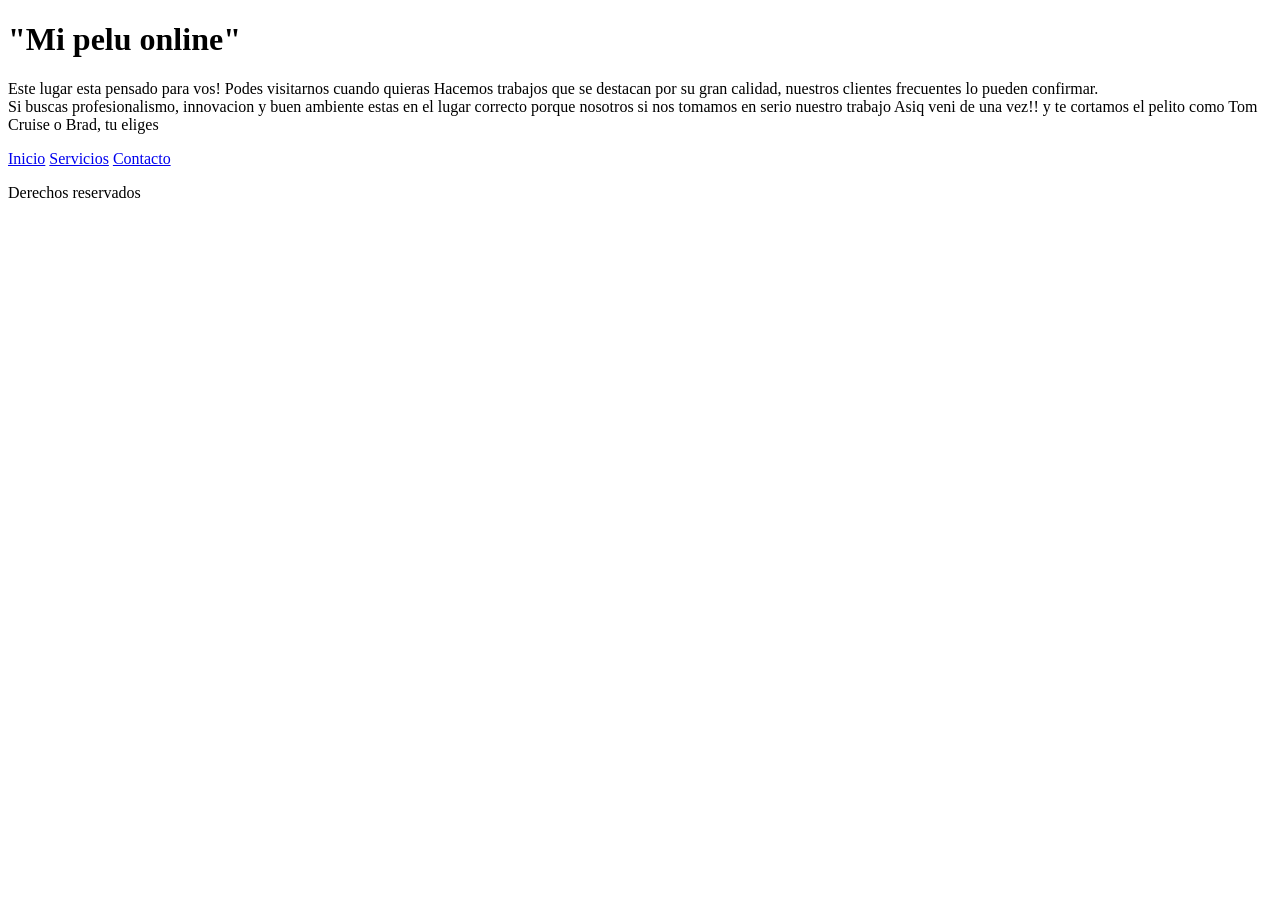
==== index.html @ 787e59c1 "Agrego barra de nav Se agrega barra de nav a las 3 paginas" ====
<!--    
        Información general y una presentación clara del sitio.
        Un menú de navegación.
        Un carrusel de imágenes desarrollado con JavaScript.
-->

<!DOCTYPE html>
<html lang="es">
    <head>
        <title>"Mi pelu online"</title>
        <meta charset="UTF-8">
    </head>

    <body>
        <header>
            <h1>"Mi pelu online"</h1>
            <p>
                Este lugar esta pensado para vos! Podes visitarnos cuando quieras
                Hacemos trabajos que se destacan por su gran calidad, 
                nuestros clientes frecuentes lo pueden confirmar.
                <br>
                Si buscas profesionalismo, innovacion y buen ambiente
                estas en el lugar correcto porque nosotros si nos tomamos en serio nuestro trabajo
                Asiq veni de una vez!! y te cortamos el pelito como Tom Cruise o Brad, tu eliges
            

            </p>

        </header>

        <nav>
            <a href="index.html">Inicio</a>
            <a href="servicios.html">Servicios</a>
            <a href="contacto.html">Contacto</a>
        </nav>

        <main>

        </main>

        <footer>
            <p>Derechos reservados</p>
        </footer>

    </body>

</html>
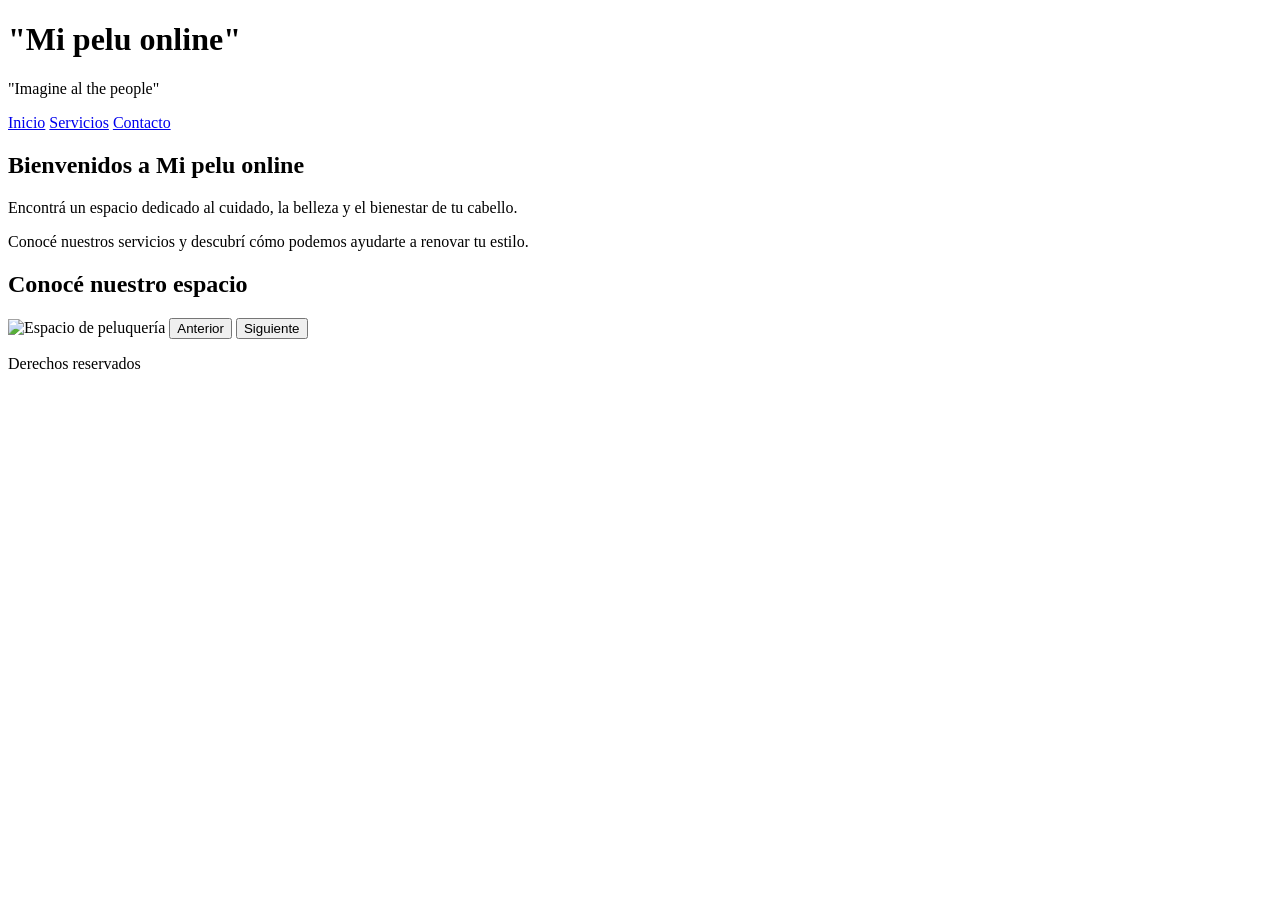
==== commit 1695ce03: "Modificaciones de contenido" ====
--- a/index.html
+++ b/index.html
@@ -15,15 +15,7 @@
         <header>
             <h1>"Mi pelu online"</h1>
             <p>
-                Este lugar esta pensado para vos! Podes visitarnos cuando quieras
-                Hacemos trabajos que se destacan por su gran calidad, 
-                nuestros clientes frecuentes lo pueden confirmar.
-                <br>
-                Si buscas profesionalismo, innovacion y buen ambiente
-                estas en el lugar correcto porque nosotros si nos tomamos en serio nuestro trabajo
-                Asiq veni de una vez!! y te cortamos el pelito como Tom Cruise o Brad, tu eliges
-            
-
+                "Imagine al the people"
             </p>
 
         </header>
@@ -35,7 +27,29 @@
         </nav>
 
         <main>
+            <section>
+                <h2>Bienvenidos a Mi pelu online</h2>
 
+                <p>
+                    Encontrá un espacio dedicado al cuidado,
+                    la belleza y el bienestar de tu cabello.
+                </p>
+
+                <p>
+                    Conocé nuestros servicios y descubrí
+                    cómo podemos ayudarte a renovar tu estilo.
+                </p>
+            </section>
+            <section>
+                <h2>Conocé nuestro espacio</h2>
+
+                <div id="carrusel">
+                    <img id="imagen-carrusel" src="img/imagen1.jpg" alt="Espacio de peluquería">
+
+                    <button id="anterior">Anterior</button>
+                    <button id="siguiente">Siguiente</button>
+                </div>
+            </section>
         </main>
 
         <footer>
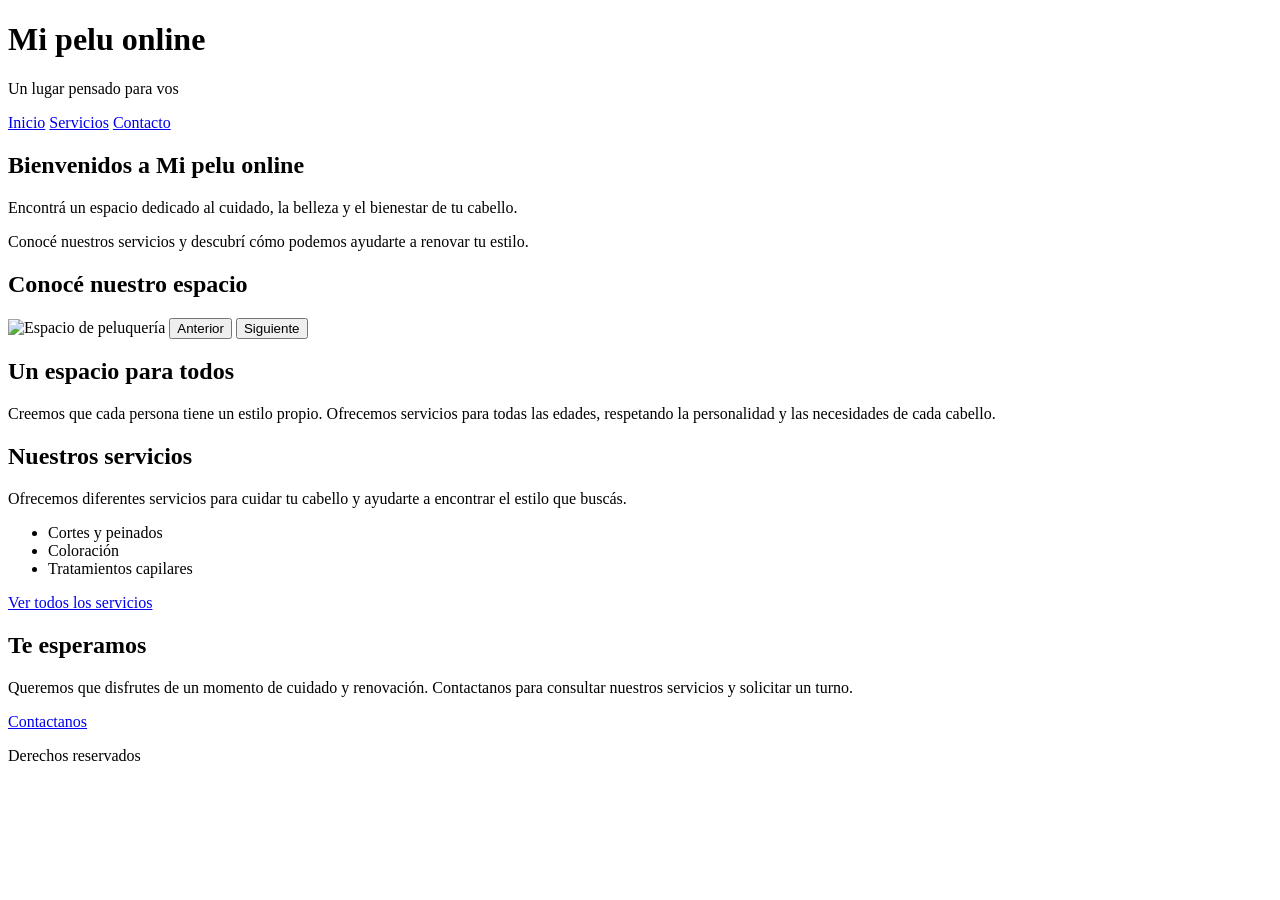
==== commit 669020a9: "Index Estructura y contenido de la pagina principal Algunas modificaciones dentro de la pagina servi" ====
--- a/index.html
+++ b/index.html
@@ -7,15 +7,15 @@
 <!DOCTYPE html>
 <html lang="es">
     <head>
-        <title>"Mi pelu online"</title>
+        <title>Mi pelu online</title>
         <meta charset="UTF-8">
     </head>
 
     <body>
         <header>
-            <h1>"Mi pelu online"</h1>
+            <h1>Mi pelu online</h1>
             <p>
-                "Imagine al the people"
+                Un lugar pensado para vos
             </p>
 
         </header>
@@ -50,12 +50,48 @@
                     <button id="siguiente">Siguiente</button>
                 </div>
             </section>
+            <section>
+                <h2>Un espacio para todos</h2>
+                <p>
+                    Creemos que cada persona tiene un estilo propio.
+                    Ofrecemos servicios para todas las edades,
+                    respetando la personalidad y las necesidades de cada cabello.
+                </p>
+            </section>
+            <section>
+                <h2>Nuestros servicios</h2>
+
+                <p>
+                    Ofrecemos diferentes servicios para cuidar tu cabello
+                    y ayudarte a encontrar el estilo que buscás.
+                </p>
+
+                <ul>
+                    <li>Cortes y peinados</li>
+                    <li>Coloración</li>
+                    <li>Tratamientos capilares</li>
+                </ul>
+
+                <a href="servicios.html">Ver todos los servicios</a>
+            </section>
+
+            <section>
+                <h2>Te esperamos</h2>
+
+                <p>
+                    Queremos que disfrutes de un momento de cuidado
+                    y renovación. Contactanos para consultar nuestros
+                    servicios y solicitar un turno.
+                </p>
+
+                <a href="contacto.html">Contactanos</a>
+            </section>
         </main>
 
         <footer>
             <p>Derechos reservados</p>
         </footer>
-
+        <script src="js/script.js"></script>
     </body>
 
 </html>
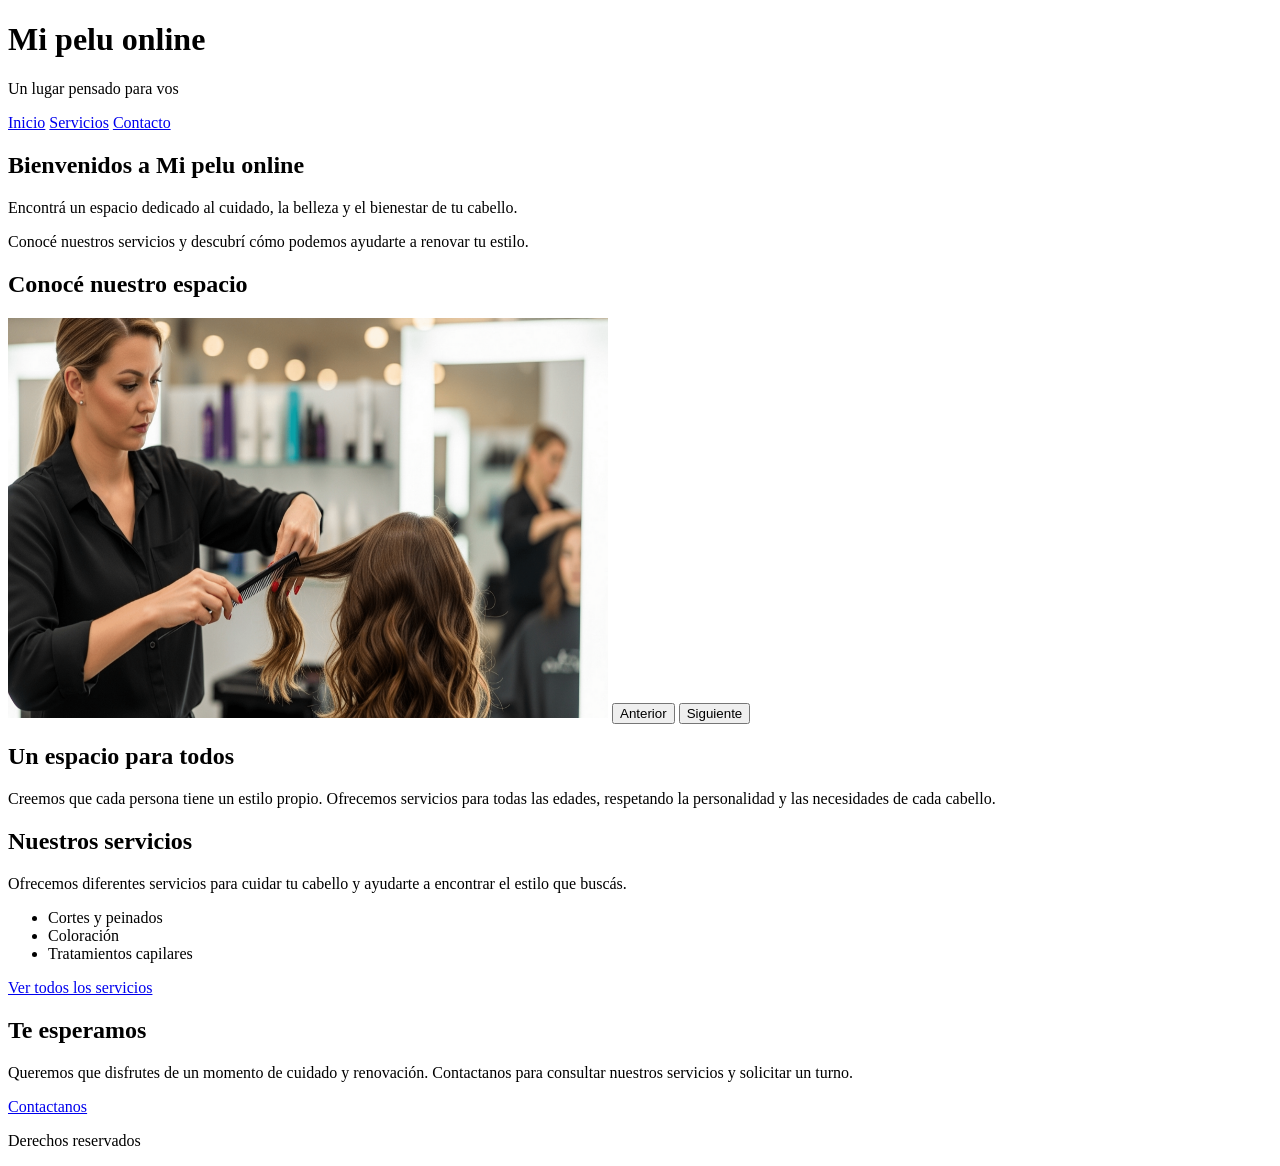
==== commit 80819fcc: "jScript/imagenes Carga de imagenes de ejemplo Le di funcionalidad al carrusel con java script" ====
--- a/index.html
+++ b/index.html
@@ -9,6 +9,7 @@
     <head>
         <title>Mi pelu online</title>
         <meta charset="UTF-8">
+        <link rel="stylesheet" href="css/estilos.css">
     </head>
 
     <body>
@@ -44,7 +45,7 @@
                 <h2>Conocé nuestro espacio</h2>
 
                 <div id="carrusel">
-                    <img id="imagen-carrusel" src="img/imagen1.jpg" alt="Espacio de peluquería">
+                    <img id="imagen-carrusel" src="img/carrusel_1.png" alt="Peluquera realizando tecnica de brushing" width="600" height="400">
 
                     <button id="anterior">Anterior</button>
                     <button id="siguiente">Siguiente</button>
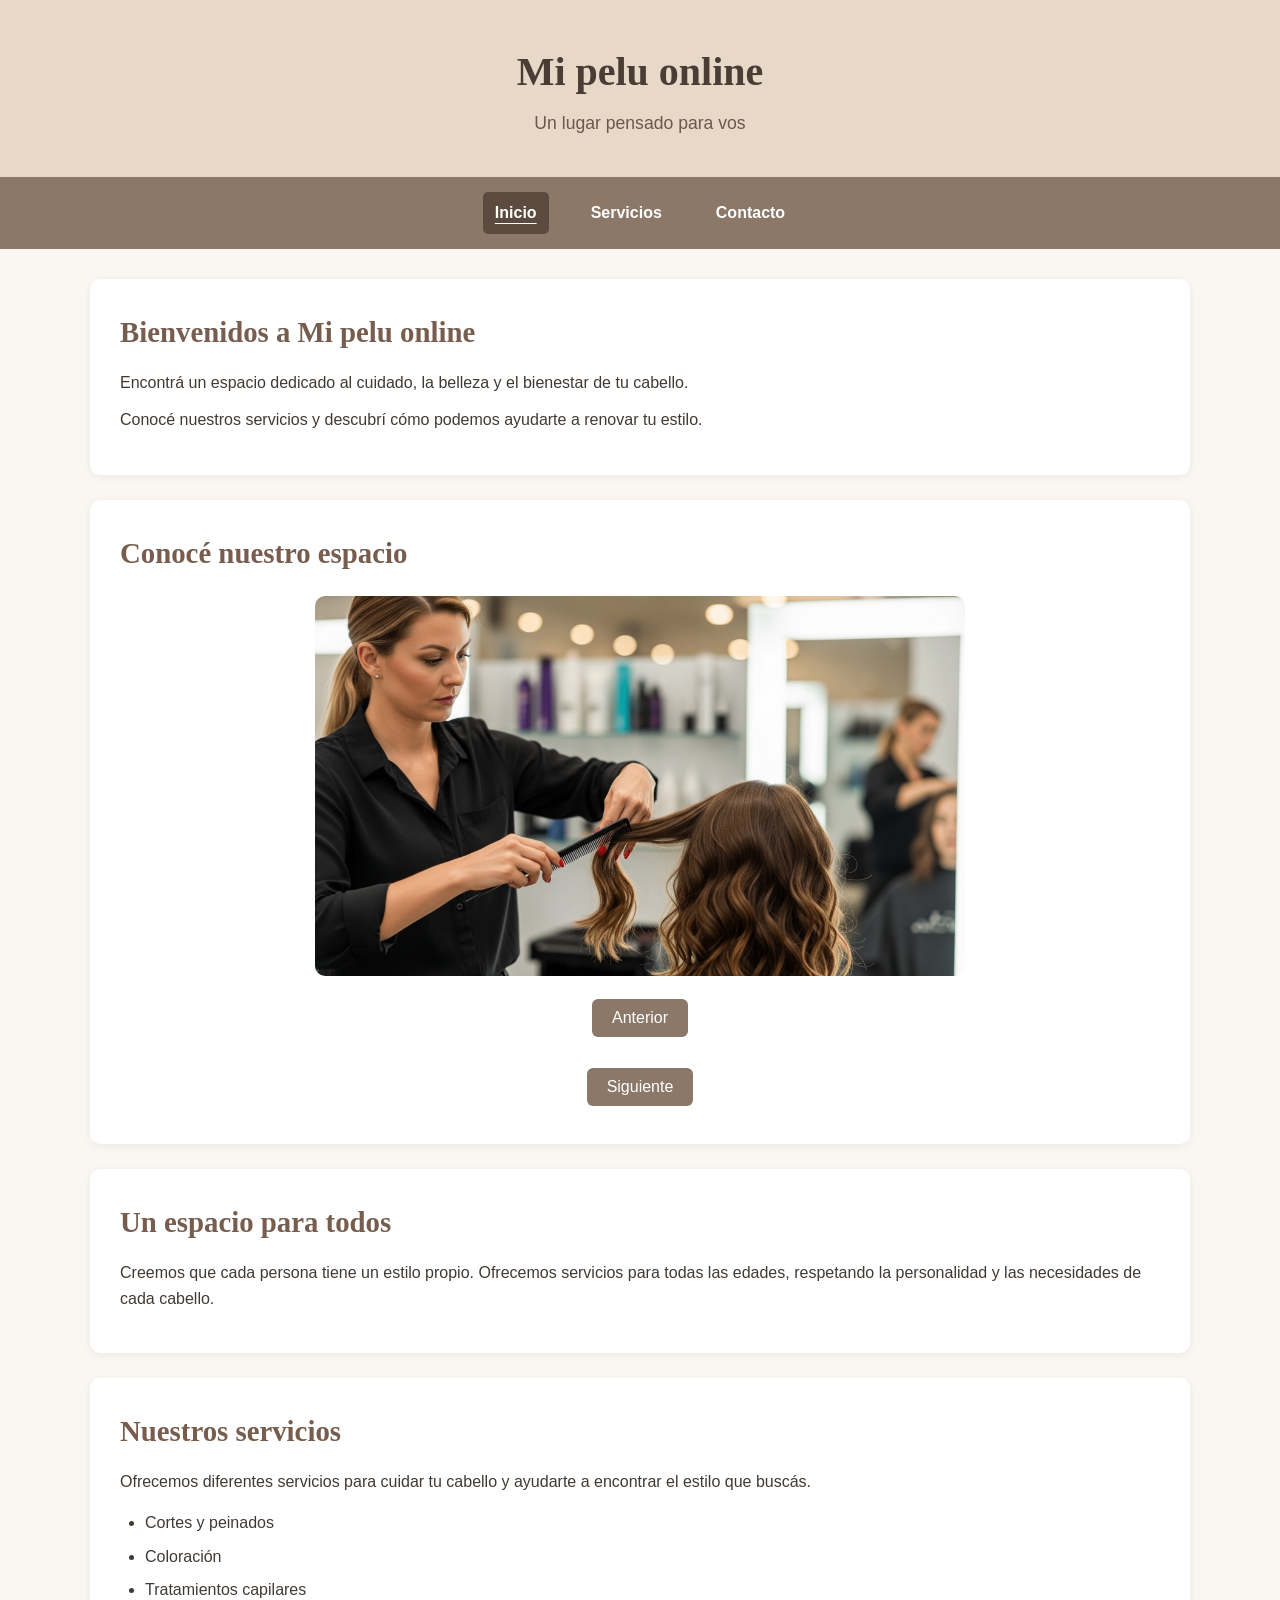
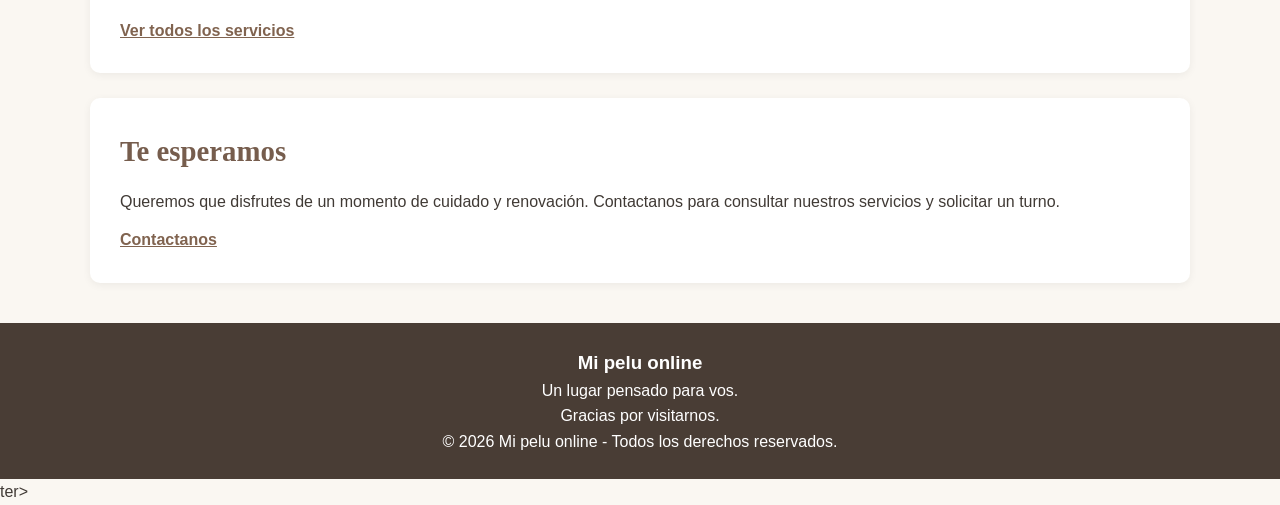
==== commit d84b6e83: "Formulario Creacion de formulario de contacto con sus respctivas validaciones. -Agregue contenido a " ====
--- a/index.html
+++ b/index.html
@@ -22,7 +22,7 @@
         </header>
 
         <nav>
-            <a href="index.html">Inicio</a>
+            <a href="index.html" class="activo">Inicio </a>
             <a href="servicios.html">Servicios</a>
             <a href="contacto.html">Contacto</a>
         </nav>
@@ -90,8 +90,14 @@
         </main>
 
         <footer>
-            <p>Derechos reservados</p>
-        </footer>
+             <h3>Mi pelu online</h3>
+            <p>Un lugar pensado para vos.</p>
+            <p>Gracias por visitarnos.</p>
+            
+            <p class="copyright">
+                © 2026 Mi pelu online - Todos los derechos reservados.
+             </p>
+        </footer>ter>
         <script src="js/script.js"></script>
     </body>
 
--- a/css/estilos.css
+++ b/css/estilos.css
@@ -0,0 +1,285 @@
+
+/* =========================================
+   MI PELU ONLINE - ESTILOS GENERALES
+   ========================================= */
+
+/* 1. CONFIGURACIÓN GENERAL */
+
+* {
+    box-sizing: border-box;
+    margin: 0;
+    padding: 0;
+}
+
+body {
+    font-family: 'Trebuchet MS', Arial, sans-serif;
+    background-color: #faf7f2;
+    color: #403a35;
+    line-height: 1.6;
+}
+
+/* 2. ENCABEZADO */
+
+header {
+    background-color: #e8d8c8;
+    color: #493d35;
+    text-align: center;
+    padding: 40px 20px;
+}
+
+header h1 {
+    font-family: Georgia, serif;
+    font-size: 2.5rem;
+    margin-bottom: 5px;
+}
+
+header p {
+    font-size: 1.1rem;
+    color: #69594d;
+}
+
+/* 3. MENÚ DE NAVEGACIÓN */
+
+nav {
+    display: flex;
+    justify-content: center;
+    align-items: center;
+    flex-wrap: wrap;
+    gap: 30px;
+    background-color: #8b7868;
+    padding: 15px;
+}
+
+nav a {
+    color: #ffffff;
+    text-decoration: none;
+    font-weight: bold;
+    padding: 8px 12px;
+    border-radius: 5px;
+    transition: background-color 0.3s;
+}
+
+nav a:hover {
+    background-color: #6d5b4d;
+}
+
+/* Página activa */
+nav a.activo {
+    background-color: #5c4a3e;
+    text-decoration: underline;
+    text-underline-offset: 5px;
+}
+
+/* 4. CONTENIDO PRINCIPAL */
+
+main {
+    width: 90%;
+    max-width: 1100px;
+    margin: 30px auto;
+}
+
+section {
+    background-color: #ffffff;
+    margin-bottom: 25px;
+    padding: 30px;
+    border-radius: 10px;
+    box-shadow: 0 2px 8px rgba(0, 0, 0, 0.06);
+}
+
+section h2 {
+    font-family: Georgia, serif;
+    color: #765d4d;
+    font-size: 1.8rem;
+    margin-bottom: 15px;
+}
+
+section p {
+    margin-bottom: 12px;
+}
+
+/* 5. LISTAS */
+
+ul {
+    padding-left: 25px;
+    margin: 15px 0;
+}
+
+li {
+    margin-bottom: 8px;
+}
+/* 6. COLUMNAS DE SERVICIOS */
+
+#contenedor-servicios {
+    display: flex;
+    justify-content: space-between;
+    align-items: stretch;
+    flex-wrap: wrap;
+    gap: 20px;
+}
+
+#contenedor-servicios article {
+    flex: 1 1 250px;
+    background-color: #faf7f2;
+    padding: 20px;
+    border-radius: 8px;
+}
+/* 6. ENLACES Y BOTONES */
+
+a {
+    color: #80634f;
+}
+
+main a {
+    font-weight: bold;
+}
+
+button {
+    background-color: #8b7868;
+    color: #ffffff;
+    border: none;
+    padding: 10px 20px;
+    border-radius: 6px;
+    cursor: pointer;
+    font-size: 1rem;
+    font-family: inherit;
+    margin: 8px 5px;
+    transition: background-color 0.3s;
+}
+
+button:hover {
+    background-color: #6d5b4d;
+}
+
+button:focus-visible,
+a:focus-visible,
+input:focus-visible,
+textarea:focus-visible {
+    outline: 3px solid #b17c52;
+    outline-offset: 3px;
+}
+
+/* 7. CARRUSEL */
+
+#carrusel {
+    display: flex;
+    flex-direction: column;
+    align-items: center;
+    gap: 15px;
+    margin-top: 20px;
+}
+
+#imagen-carrusel {
+    display: block;
+    width: 100%;
+    max-width: 650px;
+    height: 380px;
+    object-fit: cover;
+    border-radius: 10px;
+}
+
+/* 8. IMÁGENES GENERALES */
+
+img {
+    max-width: 100%;
+}
+
+/* 9. FORMULARIOS */
+
+form {
+    display: flex;
+    flex-direction: column;
+    gap: 15px;
+    max-width: 650px;
+    margin: 20px auto;
+}
+
+label {
+    font-weight: bold;
+    color: #594a40;
+}
+
+input,
+textarea,
+select {
+    width: 100%;
+    padding: 12px;
+    border: 1px solid #cbbcaf;
+    border-radius: 6px;
+    font-family: inherit;
+    font-size: 1rem;
+    background-color: #fffdfb;
+}
+
+textarea {
+    min-height: 120px;
+    resize: vertical;
+}
+
+/* 10. PIE DE PÁGINA */
+
+footer {
+    background-color: #493d35;
+    color: #ffffff;
+    text-align: center;
+    padding: 25px 15px;
+    margin-top: 40px;
+}
+
+footer p {
+    margin: 0;
+}
+
+/* 11. ADAPTACIÓN A CELULARES */
+
+@media (max-width: 600px) {
+
+    header {
+        padding: 30px 15px;
+    }
+
+    header h1 {
+        font-size: 2rem;
+    }
+
+    nav {
+        gap: 8px;
+    }
+
+    nav a {
+        padding: 8px;
+    }
+
+    main {
+        width: 95%;
+        margin: 20px auto;
+    }
+
+    section {
+        padding: 20px;
+    }
+
+    section h2 {
+        font-size: 1.5rem;
+    }
+
+    #imagen-carrusel {
+        height: 250px;
+    }
+}
+/* TABLA DE PRECIOS */
+
+table {
+    width: 100%;
+    border-collapse: collapse;
+    margin-top: 20px;
+}
+
+th, td {
+    padding: 12px;
+    text-align: left;
+    border-bottom: 1px solid #e8d8c8;
+}
+
+th {
+    color: #765d4d;
+}
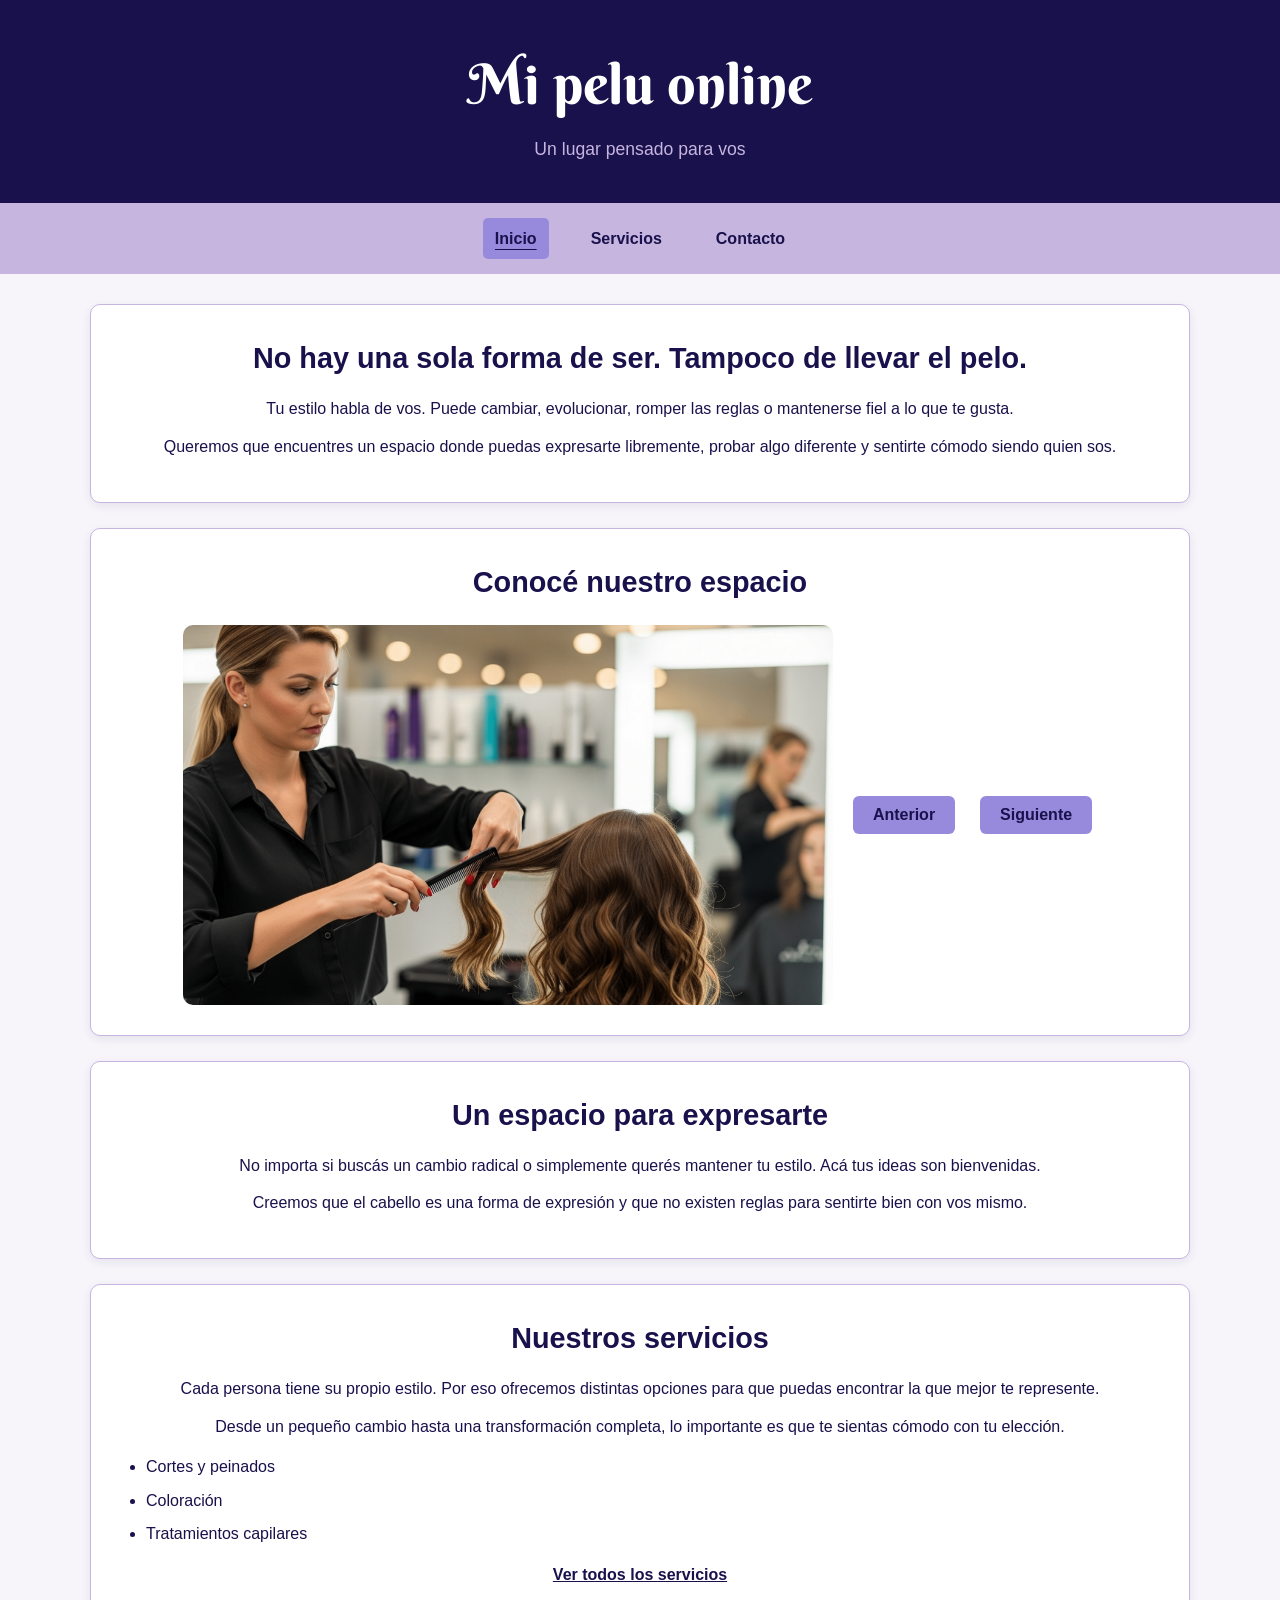
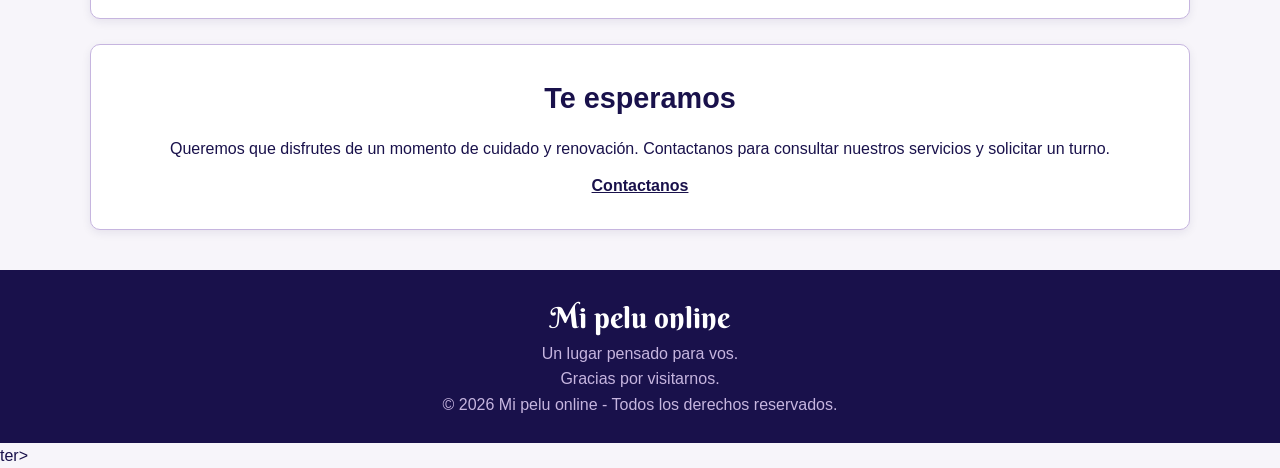
==== commit da62739f: "Readme y modificaciones visales Se agrego la info al readme y realice algunos cambios al estilo visu" ====
--- a/index.html
+++ b/index.html
@@ -29,17 +29,9 @@
 
         <main>
             <section>
-                <h2>Bienvenidos a Mi pelu online</h2>
-
-                <p>
-                    Encontrá un espacio dedicado al cuidado,
-                    la belleza y el bienestar de tu cabello.
-                </p>
-
-                <p>
-                    Conocé nuestros servicios y descubrí
-                    cómo podemos ayudarte a renovar tu estilo.
-                </p>
+                <h2>No hay una sola forma de ser. Tampoco de llevar el pelo.</h2>
+                <p>Tu estilo habla de vos. Puede cambiar, evolucionar, romper las reglas o mantenerse fiel a lo que te gusta.</p>
+                <p>Queremos que encuentres un espacio donde puedas expresarte libremente, probar algo diferente y sentirte cómodo siendo quien sos.</p>
             </section>
             <section>
                 <h2>Conocé nuestro espacio</h2>
@@ -52,20 +44,18 @@
                 </div>
             </section>
             <section>
-                <h2>Un espacio para todos</h2>
-                <p>
-                    Creemos que cada persona tiene un estilo propio.
-                    Ofrecemos servicios para todas las edades,
-                    respetando la personalidad y las necesidades de cada cabello.
-                </p>
+                <h2>Un espacio para expresarte</h2>
+
+                <p>No importa si buscás un cambio radical o simplemente querés mantener tu estilo. Acá tus ideas son bienvenidas.</p>
+
+                <p>Creemos que el cabello es una forma de expresión y que no existen reglas para sentirte bien con vos mismo.</p>
             </section>
             <section>
                 <h2>Nuestros servicios</h2>
 
-                <p>
-                    Ofrecemos diferentes servicios para cuidar tu cabello
-                    y ayudarte a encontrar el estilo que buscás.
-                </p>
+                <p>Cada persona tiene su propio estilo. Por eso ofrecemos distintas opciones para que puedas encontrar la que mejor te represente.</p>
+
+                <p>Desde un pequeño cambio hasta una transformación completa, lo importante es que te sientas cómodo con tu elección.</p>
 
                 <ul>
                     <li>Cortes y peinados</li>
--- a/css/estilos.css
+++ b/css/estilos.css
@@ -2,6 +2,10 @@
 /* =========================================
    MI PELU ONLINE - ESTILOS GENERALES
    ========================================= */
+
+/* TIPOGRAFÍAS */
+
+@import url('https://fonts.googleapis.com/css2?family=Berkshire+Swash&display=swap');
 
 /* 1. CONFIGURACIÓN GENERAL */
 
@@ -13,29 +17,30 @@
 
 body {
     font-family: 'Trebuchet MS', Arial, sans-serif;
-    background-color: #faf7f2;
-    color: #403a35;
+    background-color: #F7F5FA;
+    color: #19114B;
     line-height: 1.6;
 }
 
 /* 2. ENCABEZADO */
 
 header {
-    background-color: #e8d8c8;
-    color: #493d35;
+    background-color: #19114B;
+    color: #ffffff;
     text-align: center;
     padding: 40px 20px;
 }
 
 header h1 {
-    font-family: Georgia, serif;
-    font-size: 2.5rem;
+    font-family: 'Berkshire Swash', cursive;
+    font-size: 3.5rem;
+    font-weight: normal;
     margin-bottom: 5px;
 }
 
 header p {
     font-size: 1.1rem;
-    color: #69594d;
+    color: #C6B5DF;
 }
 
 /* 3. MENÚ DE NAVEGACIÓN */
@@ -46,12 +51,12 @@
     align-items: center;
     flex-wrap: wrap;
     gap: 30px;
-    background-color: #8b7868;
+    background-color: #C6B5DF;
     padding: 15px;
 }
 
 nav a {
-    color: #ffffff;
+    color: #19114B;
     text-decoration: none;
     font-weight: bold;
     padding: 8px 12px;
@@ -60,12 +65,11 @@
 }
 
 nav a:hover {
-    background-color: #6d5b4d;
-}
-
-/* Página activa */
+    background-color: #978ADD;
+}
+
 nav a.activo {
-    background-color: #5c4a3e;
+    background-color: #978ADD;
     text-decoration: underline;
     text-underline-offset: 5px;
 }
@@ -83,14 +87,17 @@
     margin-bottom: 25px;
     padding: 30px;
     border-radius: 10px;
-    box-shadow: 0 2px 8px rgba(0, 0, 0, 0.06);
+    border: 1px solid #C6B5DF;
+    box-shadow: 0 3px 10px rgba(25, 17, 75, 0.08);
+    text-align: center;
 }
 
 section h2 {
-    font-family: Georgia, serif;
-    color: #765d4d;
+    font-family: 'Trebuchet MS', Arial, sans-serif;
+    color: #19114B;
     font-size: 1.8rem;
     margin-bottom: 15px;
+    text-align: center;
 }
 
 section p {
@@ -102,12 +109,87 @@
 ul {
     padding-left: 25px;
     margin: 15px 0;
+    text-align: left;
 }
 
 li {
     margin-bottom: 8px;
 }
-/* 6. COLUMNAS DE SERVICIOS */
+
+/* 6. ENLACES Y BOTONES */
+
+a {
+    color: #19114B;
+}
+
+main a {
+    font-weight: bold;
+}
+
+button {
+    background-color: #978ADD;
+    color: #19114B;
+    border: none;
+    padding: 10px 20px;
+    border-radius: 6px;
+    cursor: pointer;
+    font-size: 1rem;
+    font-family: inherit;
+    font-weight: bold;
+    margin: 8px 5px;
+    transition: background-color 0.3s;
+}
+
+button:hover {
+    background-color: #C6B5DF;
+}
+
+button:focus-visible,
+a:focus-visible,
+input:focus-visible,
+textarea:focus-visible {
+    outline: 3px solid #978ADD;
+    outline-offset: 3px;
+}
+
+
+
+/* 7. CARRUSEL */
+
+#carrusel {
+    display: flex;
+    flex-direction: row;
+    justify-content: center;
+    align-items: center;
+    flex-wrap: wrap;
+    gap: 15px;
+    margin-top: 20px;
+}
+
+#imagen-carrusel {
+    flex: 0 0 100%;
+    display: block;
+    width: 100%;
+    max-width: 650px;
+    height: 380px;
+    object-fit: cover;
+    border-radius: 10px;
+}
+
+
+
+/* Botones del carrusel */
+#carrusel button {
+    display: inline-block;
+}
+
+/* 8. IMÁGENES GENERALES */
+
+img {
+    max-width: 100%;
+}
+
+/* 9. SERVICIOS */
 
 #contenedor-servicios {
     display: flex;
@@ -119,71 +201,34 @@
 
 #contenedor-servicios article {
     flex: 1 1 250px;
-    background-color: #faf7f2;
+    background-color: #F7F5FA;
     padding: 20px;
     border-radius: 8px;
-}
-/* 6. ENLACES Y BOTONES */
-
-a {
-    color: #80634f;
-}
-
-main a {
-    font-weight: bold;
-}
-
-button {
-    background-color: #8b7868;
-    color: #ffffff;
-    border: none;
-    padding: 10px 20px;
-    border-radius: 6px;
-    cursor: pointer;
-    font-size: 1rem;
-    font-family: inherit;
-    margin: 8px 5px;
-    transition: background-color 0.3s;
-}
-
-button:hover {
-    background-color: #6d5b4d;
-}
-
-button:focus-visible,
-a:focus-visible,
-input:focus-visible,
-textarea:focus-visible {
-    outline: 3px solid #b17c52;
-    outline-offset: 3px;
-}
-
-/* 7. CARRUSEL */
-
-#carrusel {
-    display: flex;
-    flex-direction: column;
-    align-items: center;
-    gap: 15px;
+    border: 1px solid #C6B5DF;
+    text-align: left;
+}
+
+/* 10. TABLA DE PRECIOS */
+
+table {
+    width: 100%;
+    border-collapse: collapse;
     margin-top: 20px;
-}
-
-#imagen-carrusel {
-    display: block;
-    width: 100%;
-    max-width: 650px;
-    height: 380px;
-    object-fit: cover;
-    border-radius: 10px;
-}
-
-/* 8. IMÁGENES GENERALES */
-
-img {
-    max-width: 100%;
-}
-
-/* 9. FORMULARIOS */
+    text-align: left;
+}
+
+th, td {
+    padding: 12px;
+    text-align: left;
+    border-bottom: 1px solid #C6B5DF;
+}
+
+th {
+    color: #19114B;
+    background-color: #C6B5DF;
+}
+
+/* 11. FORMULARIOS */
 
 form {
     display: flex;
@@ -191,11 +236,12 @@
     gap: 15px;
     max-width: 650px;
     margin: 20px auto;
+    text-align: left;
 }
 
 label {
     font-weight: bold;
-    color: #594a40;
+    color: #19114B;
 }
 
 input,
@@ -203,11 +249,11 @@
 select {
     width: 100%;
     padding: 12px;
-    border: 1px solid #cbbcaf;
+    border: 1px solid #978ADD;
     border-radius: 6px;
     font-family: inherit;
     font-size: 1rem;
-    background-color: #fffdfb;
+    background-color: #ffffff;
 }
 
 textarea {
@@ -215,21 +261,28 @@
     resize: vertical;
 }
 
-/* 10. PIE DE PÁGINA */
+/* 12. PIE DE PÁGINA */
 
 footer {
-    background-color: #493d35;
+    background-color: #19114B;
     color: #ffffff;
     text-align: center;
     padding: 25px 15px;
     margin-top: 40px;
 }
 
+footer h3 {
+    font-family: 'Berkshire Swash', cursive;
+    font-size: 1.8rem;
+    font-weight: normal;
+}
+
 footer p {
     margin: 0;
-}
-
-/* 11. ADAPTACIÓN A CELULARES */
+    color: #C6B5DF;
+}
+
+/* 13. ADAPTACIÓN A CELULARES */
 
 @media (max-width: 600px) {
 
@@ -238,7 +291,7 @@
     }
 
     header h1 {
-        font-size: 2rem;
+        font-size: 2.5rem;
     }
 
     nav {
@@ -266,20 +319,3 @@
         height: 250px;
     }
 }
-/* TABLA DE PRECIOS */
-
-table {
-    width: 100%;
-    border-collapse: collapse;
-    margin-top: 20px;
-}
-
-th, td {
-    padding: 12px;
-    text-align: left;
-    border-bottom: 1px solid #e8d8c8;
-}
-
-th {
-    color: #765d4d;
-}
